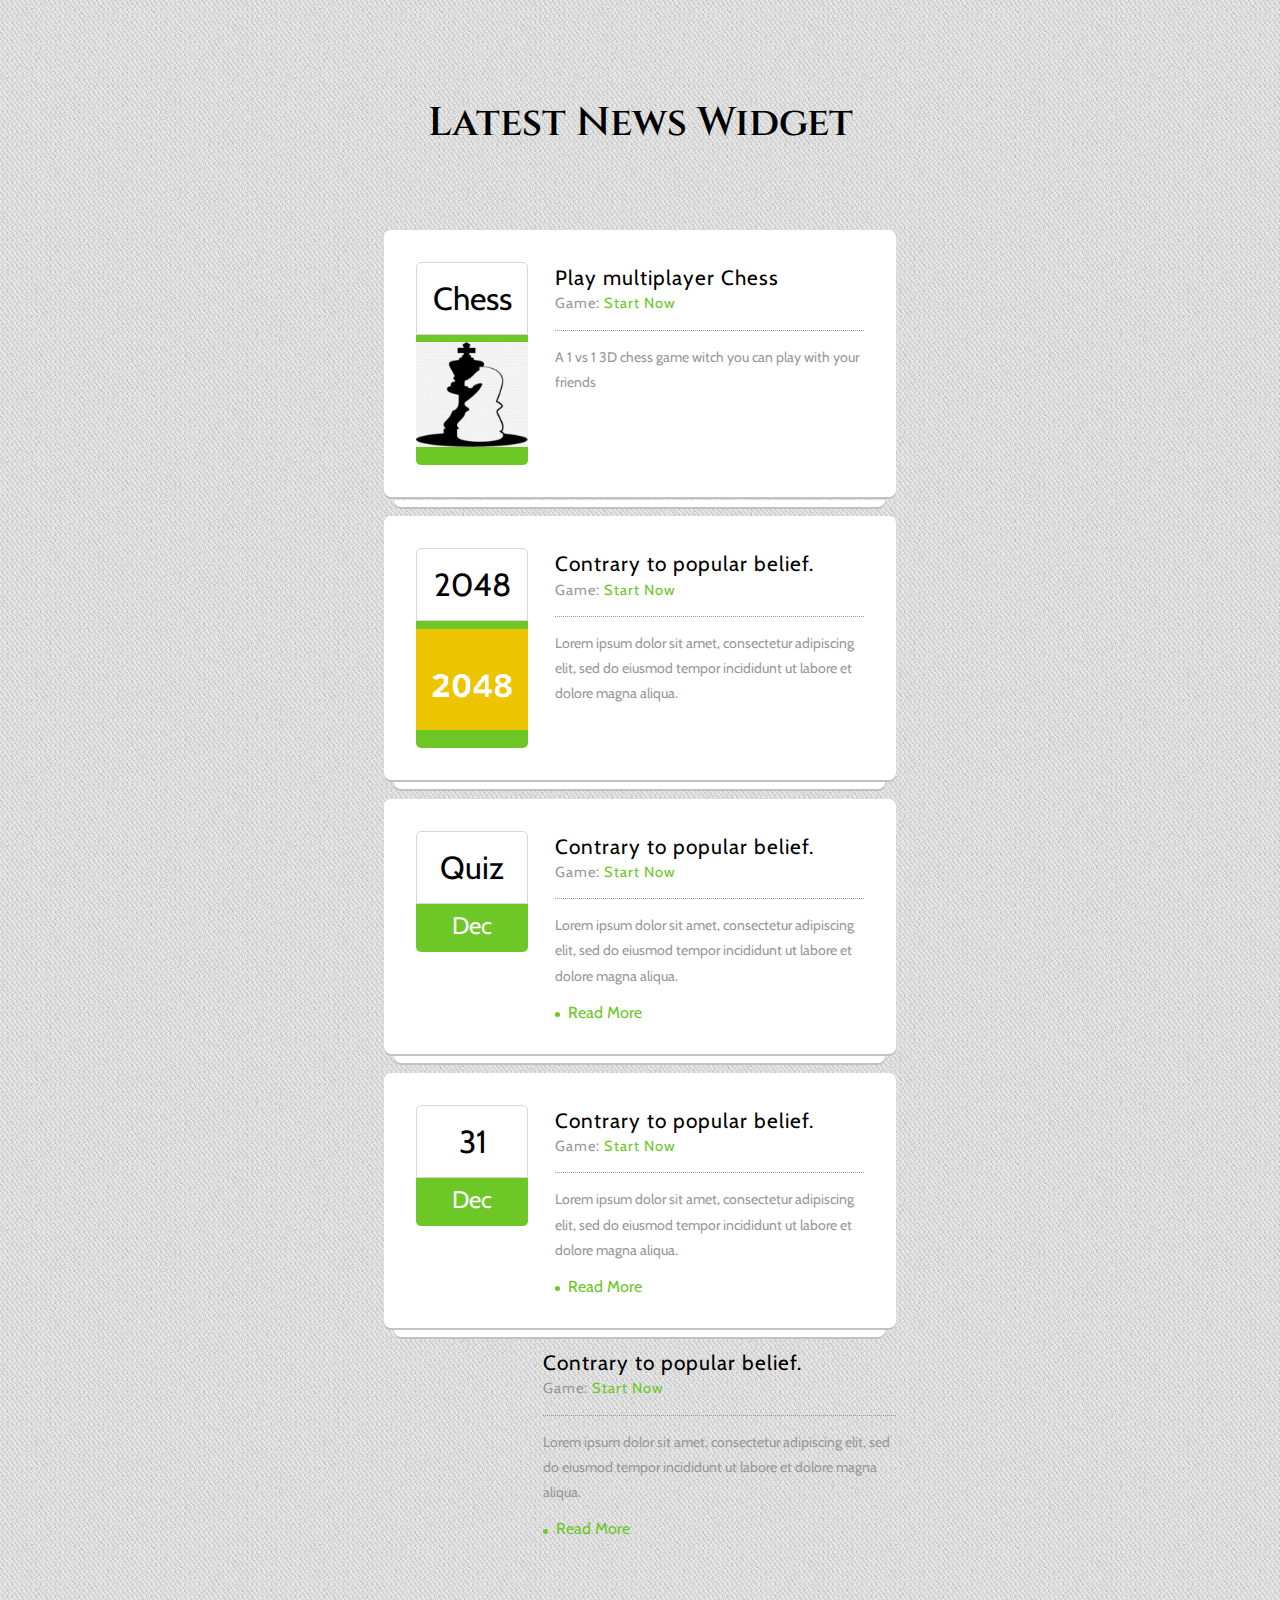
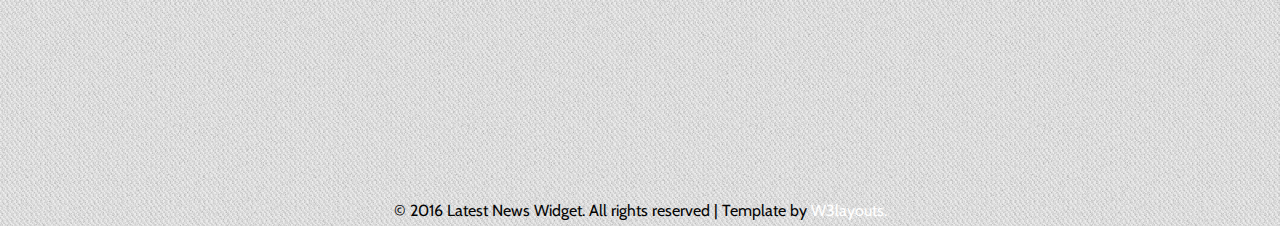
==== index.html @ 3260f77e "123" ====
<!--
Author: W3layouts
Author URL: http://w3layouts.com
License: Creative Commons Attribution 3.0 Unported
License URL: http://creativecommons.org/licenses/by/3.0/
-->
<!DOCTYPE html>
<html>
<head>
<title>Latest News Widget Flat Responsive Widget Template :: w3layouts</title>
<!-- for-mobile-apps -->
<meta name="viewport" content="width=device-width, initial-scale=1">
<meta http-equiv="Content-Type" content="text/html; charset=utf-8" />
<meta name="keywords" content="Latest News Widget Responsive web template, Bootstrap Web Templates, Flat Web Templates, Android Compatible web template, 
Smartphone Compatible web template, free webdesigns for Nokia, Samsung, LG, SonyEricsson, Motorola web design" />
<script type="application/x-javascript"> addEventListener("load", function() { setTimeout(hideURLbar, 0); }, false);
		function hideURLbar(){ window.scrollTo(0,1); } </script>
<!-- //for-mobile-apps -->
<link href="css/style.css" rel="stylesheet" type="text/css" media="all" />
<link href='//fonts.googleapis.com/css?family=Cabin:400,400italic,500,500italic,600,600italic,700,700italic' rel='stylesheet' type='text/css'>
<link href='//fonts.googleapis.com/css?family=Cinzel:400,700,900' rel='stylesheet' type='text/css'>
</head>
<body>
	<!-- main -->
		<div class="main" >
			<h1>Latest News Widget</h1>
			<div class="main-grid">
				<div class="main-grid-left">
					<h2>Chess</h2>
					<p><img src="images/chess.png"></p>
				</div>
				<div class="main-grid-right">
					<h3>Play multiplayer Chess<span>Game:<a href="3D-Hartwig-chess-set-master/index.html"> Start Now</a></span></h3>
					<p>A 1 vs 1 3D chess game witch you can play with your friends</p>
					
				</div>

				<div class="clear"> </div>
			</div></br>
			<div class="main-grid" pos>
				<div class="main-grid-left">
					<h2>2048</h2>
					<p><img src="2048-master/meta/apple-touch-icon.png"></p>
				</div>
				<div class="main-grid-right">
					<h3>Contrary to popular belief.<span>Game:<a href="2048-master/index.html"> Start Now</a></span></h3>
					<p>Lorem ipsum dolor sit amet, consectetur adipiscing elit, sed do eiusmod tempor incididunt ut labore et dolore magna aliqua.</p>
					
				</div>
				
				<div class="clear"> </div>
			</div></br>
			<div class="main-grid">
				<div class="main-grid-left">
					<h2>Quiz</h2>
					<p>Dec</p>
				</div>
				<div class="main-grid-right">
					<h3>Contrary to popular belief.<span>Game:<a href="quiz/index.html"> Start Now</a></span></h3>
					<p>Lorem ipsum dolor sit amet, consectetur adipiscing elit, sed do eiusmod tempor incididunt ut labore et dolore magna aliqua.</p>
					<div class="read">
						<a href="#">Read More</a>
					</div>
				</div>

				<div class="clear"> </div>
			</div></br>
			<div class="main-grid" pos>
				<div class="main-grid-left">
					<h2>31</h2>
					<p>Dec</p>
				</div>
				<div class="main-grid-right">
					<h3>Contrary to popular belief.<span>Game:<a href="shooter/www/index.html"> Start Now</a></span></h3>
					<p>Lorem ipsum dolor sit amet, consectetur adipiscing elit, sed do eiusmod tempor incididunt ut labore et dolore magna aliqua.</p>
					<div class="read">
						<a href="#">Read More</a>
					</div>
				</div>
				
				<div class="clear"> </div>
			</div></br>
			<div class="main-grid-right">
					<h3>Contrary to popular belief.<span>Game:<a href="word/index.html"> Start Now</a></span></h3>
					<p>Lorem ipsum dolor sit amet, consectetur adipiscing elit, sed do eiusmod tempor incididunt ut labore et dolore magna aliqua.</p>
					<div class="read">
						<a href="#">Read More</a>
					</div>
				</div>
				
				<div class="clear"> </div>
			</div></br>
			<div class="footer">
				<p>&copy 2016 Latest News Widget. All rights reserved | Template by <a href="http://w3layouts.com">W3layouts.</a></p>
			</div>
		</div>
	<!-- //main -->
</body>
</html>
---- css/style.css ----
/*--
Author: W3layouts
Author URL: http://w3layouts.com
License: Creative Commons Attribution 3.0 Unported
License URL: http://creativecommons.org/licenses/by/3.0/
--*/
/* reset */
html,body,div,span,applet,object,iframe,h1,h2,h3,h4,h5,h6,p,blockquote,pre,a,abbr,acronym,address,big,cite,code,del,dfn,em,img,ins,kbd,q,s,samp,small,strike,strong,sub,sup,tt,var,b,u,i,dl,dt,dd,ol,nav ul,nav li,fieldset,form,label,legend,table,caption,tbody,tfoot,thead,tr,th,td,article,aside,canvas,details,embed,figure,figcaption,footer,header,hgroup,menu,nav,output,ruby,section,summary,time,mark,audio,video{margin:0;padding:0;border:0;font-size:100%;font:inherit;vertical-align:baseline;}
article, aside, details, figcaption, figure,footer, header, hgroup, menu, nav, section {display: block;}
ol,ul{list-style:none;margin:0px;padding:0px;}
blockquote,q{quotes:none;}
blockquote:before,blockquote:after,q:before,q:after{content:'';content:none;}
table{border-collapse:collapse;border-spacing:0;}
/* start editing from here */
a{text-decoration:none;}
.txt-rt{text-align:right;}/* text align right */
.txt-lt{text-align:left;}/* text align left */
.txt-center{text-align:center;}/* text align center */
.float-rt{float:right;}/* float right */
.float-lt{float:left;}/* float left */
.clear{clear:both;}/* clear float */
.pos-relative{position:relative;}/* Position Relative */
.pos-absolute{position:absolute;}/* Position Absolute */
.vertical-base{	vertical-align:baseline;}/* vertical align baseline */
.vertical-top{	vertical-align:top;}/* vertical align top */
nav.vertical ul li{	display:block;}/* vertical menu */
nav.horizontal ul li{	display: inline-block;}/* horizontal menu */
img{max-width:100%;}
/*end reset*/
body{
	font-family: 'Cabin', sans-serif !important;
	background:url(../images/banner.png) 0px 0px;
}
/*-- main --*/
.main{
	width:35%;
    margin:6em auto 10em;
}
.main h1{
	font-size:2.5em;
	color:#000;
	margin:0 0 2em;
	text-align:center;
	font-family: 'Cinzel', serif;
	font-weight: 600;
}
.footer {
    margin: 5em 0 0;
}
.footer p{
	text-align:center;
	font-size: 1em;
    color: #050505;
	margin:0;
	line-height:1.8em;
}
.footer p a{
	color:#fff;
}
.footer p a:hover{
	color:#050505;
}
.main-grid{
	background: #fff;
    padding: 2em;
    border-radius: 7px;
	-webkit-border-radius: 7px;
	-moz-border-radius: 7px;
	-o-border-radius: 7px;
	-ms-border-radius: 7px;
    box-shadow: 0px 2px 0px #C2C2C2;
	-webkit-box-shadow: 0px 2px 0px #C2C2C2;
	-moz-box-shadow: 0px 2px 0px #C2C2C2;
	-o-box-shadow: 0px 2px 0px #C2C2C2;
	-ms-box-shadow: 0px 2px 0px #C2C2C2;
	position:relative;
}
.main-grid:after{
	content: '';
    position: absolute;
    bottom: -3.5%;
    left: 2%;
    background: #fff;
    width: 95.9%;
    height: 7px;
    box-shadow: 0px 2px 0px #C2C2C2;
    -webkit-box-shadow: 0px 2px 0px #C2C2C2;
    -moz-box-shadow: 0px 2px 0px #C2C2C2;
    -o-box-shadow: 0px 2px 0px #C2C2C2;
    -ms-box-shadow: 0px 2px 0px #C2C2C2;
    border-bottom-left-radius: 8px;
	border-bottom-right-radius: 8px;
}
.main-grid-left{
	float:left;
	width:25%;
}
.main-grid-left h2 {
    font-size: 2em;
    color: #000;
    margin: 0;
    padding: .5em;
    border: 1px solid #D7D7D7;
    text-align: center;
	border-top-left-radius: 5px;
	border-top-right-radius: 5px;
}
.main-grid-left p{
	padding: .3em 0 .5em;
    background: #6cc727;
    font-size: 1.5em;
    text-align: center;
    color: #fff;
    margin: 0;
    border-bottom-left-radius: 5px;
    border-bottom-right-radius: 5px;
}
.main-grid-right h3{
	font-size: 1.3em;
    color: #000;
    margin: 0;
    line-height: 1.5em;
    padding-bottom: .7em;
    border-bottom: 1px dotted #999;
	letter-spacing: 1px;
}
.main-grid-right h3 span{
	display: block;
    font-size: .7em;
    line-height: 1.5em;
    color: #999;
}
.main-grid-right h3 span a{
	text-decoration:none;
	color:#6cc727;
}
.main-grid-right h3 span a:hover{
	color:#999;
}
.main-grid-right {
    float: right;
    width:69%;
}
.main-grid-right p{
	margin:1em 0;
	color:#999;
	font-size:14px;
	line-height:1.8em;
}
.read a{	
	color:#6CC727;
	font-size:1em;
	position:relative;
	text-decoration:none;
	padding-left:.8em;
}
.read a:hover{
	color:#000;
}
.read a:before{
	content: '';
    background: #6CC727;
    width: 5px;
    height: 5px;
    position: absolute;
    top: 49%;
    left: 0%;
    border-radius: 30px;
}
/*-- start-responsive-design --*/
@media all and (max-width:1366px) {
	.main {
		width: 40%;
	}
}
@media (max-width: 1024px){
	.main {
		width: 50%;
	}
}
@media (max-width:768px){
	.main {
		width: 65%;
	}
	.main h1 {
		font-size: 2.2em;
	}
}
@media (max-width:736px){
	.main {
		margin: 3em auto 3em;
	}
	.main h1 {
		font-size: 2em;
		margin: 0 0 1.5em;
	}
}
@media (max-width:667px){
	.main {
		width: 80%;
	}
}
@media (max-width:640px){
	.read a:before {
		top: 43%;
	}
}
@media (max-width:568px){
	.main {
		width: 90%;
	}
}
@media (max-width:480px){
	.main h1 {
		font-size: 1.9em;
		margin: 0 0 1em;
	}
	.main-grid-left h2 {
		font-size: 1.5em;
	}
	.main-grid-left p {
		font-size: 1em;
	}
	.main-grid {
		padding: 1.5em;
	}
}
@media (max-width:414px){
	.main-grid-right h3 {
		font-size: 1.1em;
	}
}
@media (max-width:384px){
	.main h1 {
		font-size: 1.7em;
	}
	.footer {
		margin: 3em 0 0;
	}
}
@media (max-width: 320px){
	.main h1 {
		font-size: 1.5em;
	}
	.main-grid-left {
		float: none;
		width: 100%;
		margin-bottom:1em;
	}
	.main-grid-right {
		float: none;
		width: 100%;
	}
	.main-grid-left h2 {
		padding: .3em 0;
	}
	.main {
		margin: 2em auto 2em;
	}
	.main-grid-right p {
		margin: 0.5em 0 1em;
		font-size: 13px;
	}
	.main-grid-right h3 {
		font-size: 1em;
	}
	.main-grid:after {
		bottom: -2.5%;
	}
	.footer{
		padding:0 0 2em;
	}
	.footer p {
		font-size: 13px;
	}
}
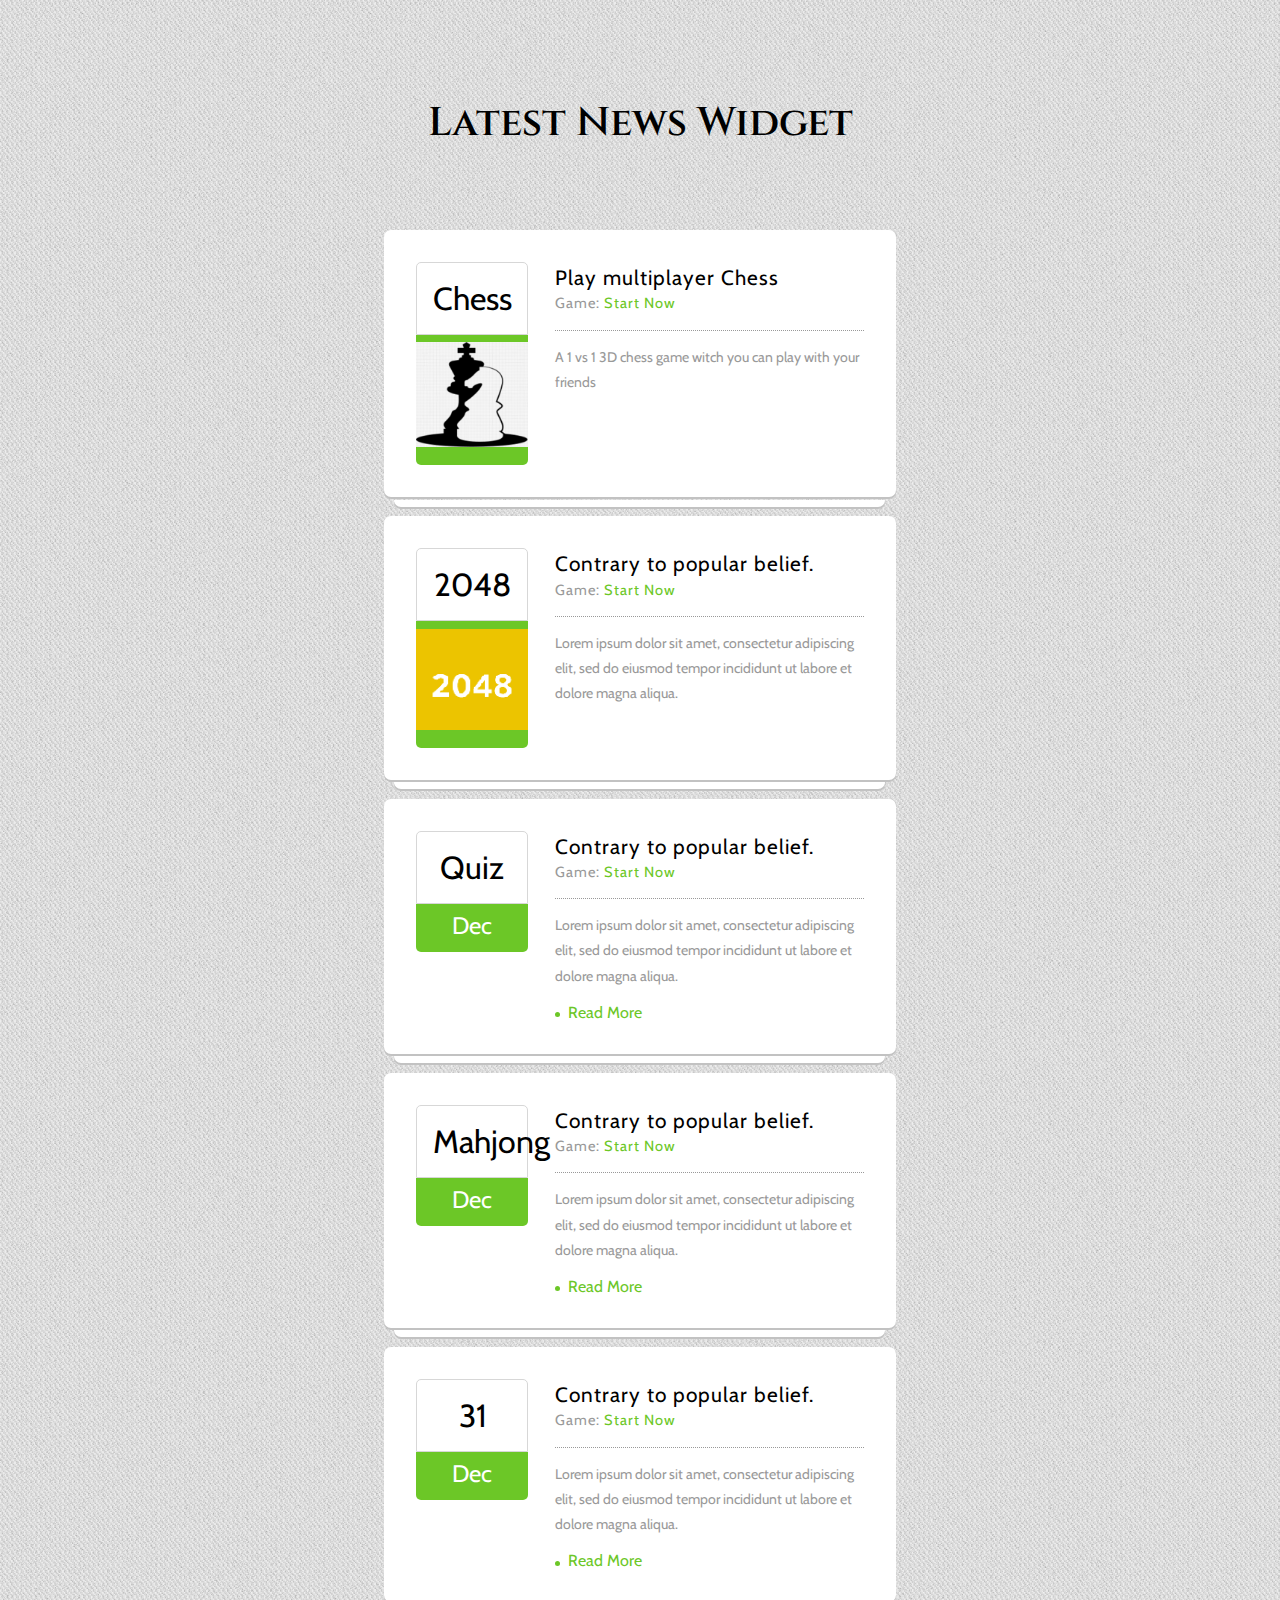
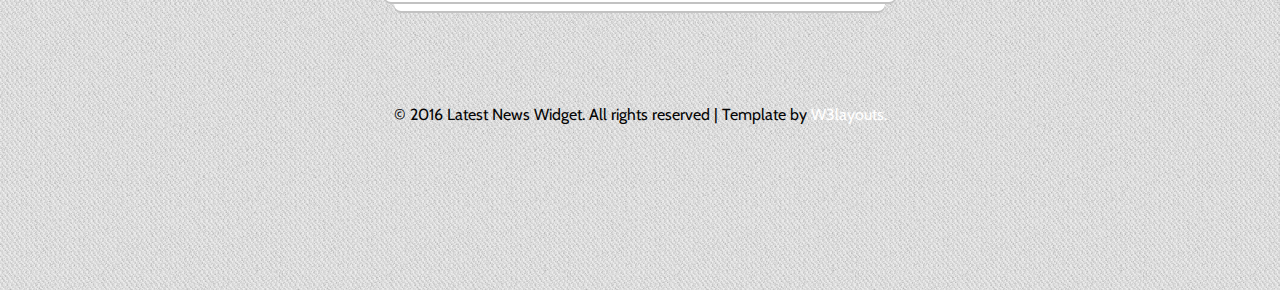
==== commit f2f052c1: "jg" ====
--- a/index.html
+++ b/index.html
@@ -67,11 +67,11 @@
 			</div></br>
 			<div class="main-grid" pos>
 				<div class="main-grid-left">
-					<h2>31</h2>
+					<h2>Mahjong</h2>
 					<p>Dec</p>
 				</div>
 				<div class="main-grid-right">
-					<h3>Contrary to popular belief.<span>Game:<a href="shooter/www/index.html"> Start Now</a></span></h3>
+					<h3>Contrary to popular belief.<span>Game:<a href="green-mahjong-master/GreenMahjong/www/index.html"> Start Now</a></span></h3>
 					<p>Lorem ipsum dolor sit amet, consectetur adipiscing elit, sed do eiusmod tempor incididunt ut labore et dolore magna aliqua.</p>
 					<div class="read">
 						<a href="#">Read More</a>
@@ -80,6 +80,11 @@
 				
 				<div class="clear"> </div>
 			</div></br>
+			<div class="main-grid" pos>
+				<div class="main-grid-left">
+					<h2>31</h2>
+					<p>Dec</p>
+				</div>
 			<div class="main-grid-right">
 					<h3>Contrary to popular belief.<span>Game:<a href="word/index.html"> Start Now</a></span></h3>
 					<p>Lorem ipsum dolor sit amet, consectetur adipiscing elit, sed do eiusmod tempor incididunt ut labore et dolore magna aliqua.</p>
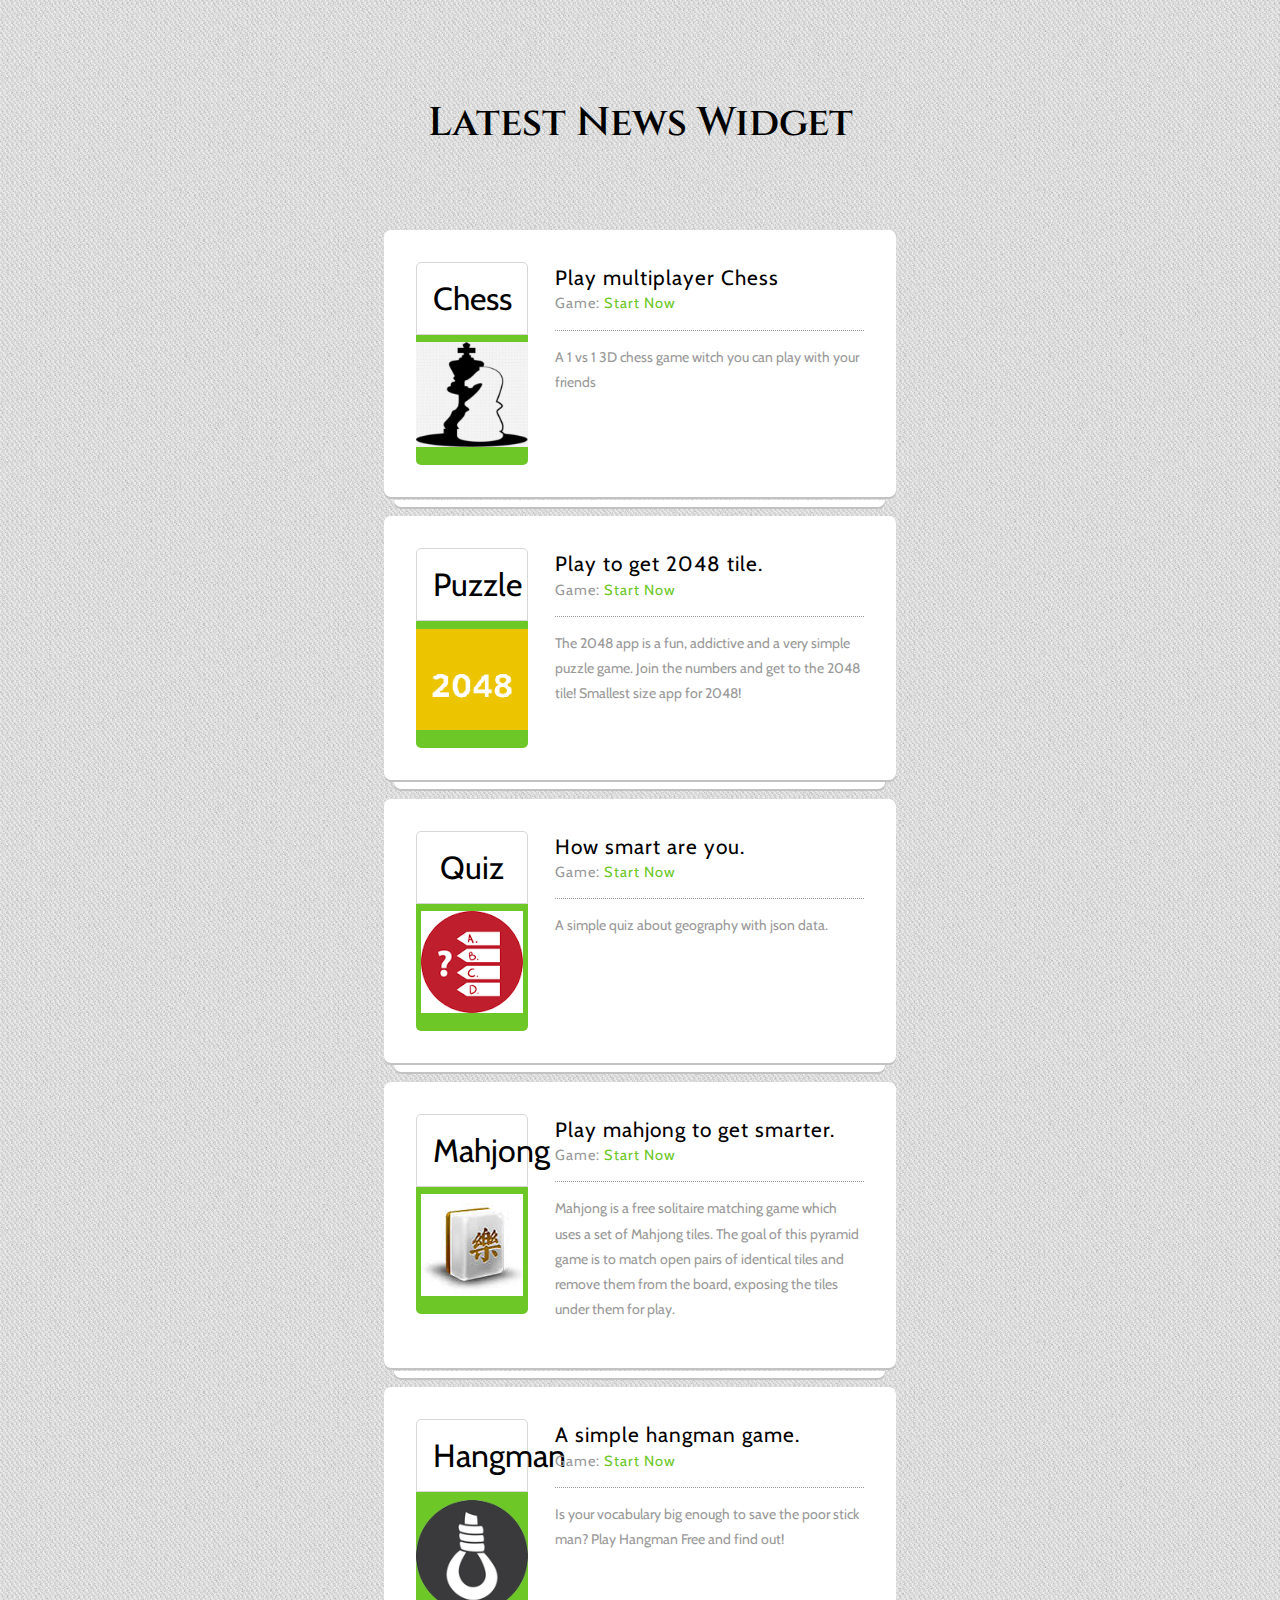
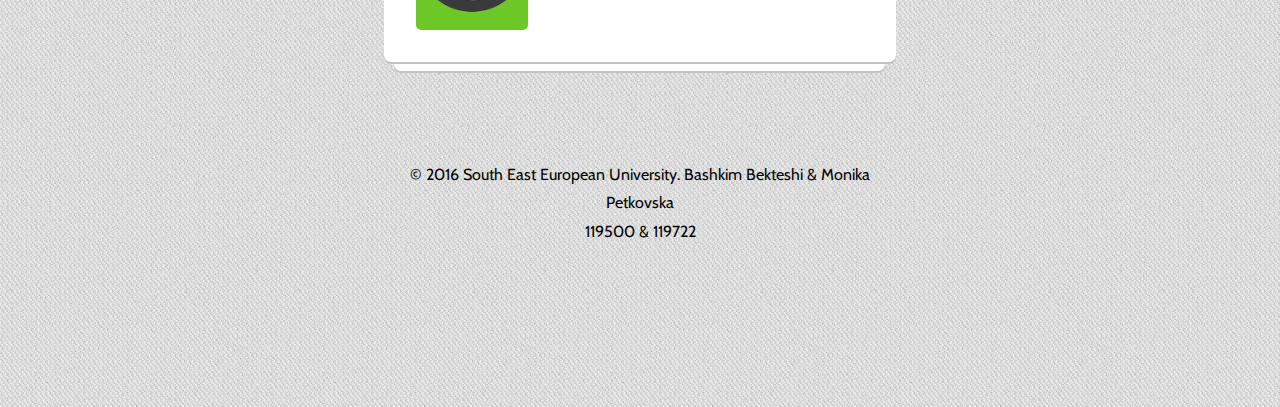
==== commit 6a76e33d: "final try" ====
--- a/index.html
+++ b/index.html
@@ -39,12 +39,13 @@
 			</div></br>
 			<div class="main-grid" pos>
 				<div class="main-grid-left">
-					<h2>2048</h2>
+					<h2>Puzzle</h2>
 					<p><img src="2048-master/meta/apple-touch-icon.png"></p>
 				</div>
 				<div class="main-grid-right">
-					<h3>Contrary to popular belief.<span>Game:<a href="2048-master/index.html"> Start Now</a></span></h3>
-					<p>Lorem ipsum dolor sit amet, consectetur adipiscing elit, sed do eiusmod tempor incididunt ut labore et dolore magna aliqua.</p>
+					<h3>Play to get 2048 tile.<span>Game:<a href="2048-master/index.html"> Start Now</a></span></h3>
+					<p>The 2048 app is a fun, addictive and a very simple puzzle game. Join the numbers and get to the 2048 tile!
+Smallest size app for 2048!</p>
 					
 				</div>
 				
@@ -53,14 +54,12 @@
 			<div class="main-grid">
 				<div class="main-grid-left">
 					<h2>Quiz</h2>
-					<p>Dec</p>
+					<p><img src="quiz\quiz.png"></p>
 				</div>
 				<div class="main-grid-right">
-					<h3>Contrary to popular belief.<span>Game:<a href="quiz/index.html"> Start Now</a></span></h3>
-					<p>Lorem ipsum dolor sit amet, consectetur adipiscing elit, sed do eiusmod tempor incididunt ut labore et dolore magna aliqua.</p>
-					<div class="read">
-						<a href="#">Read More</a>
-					</div>
+					<h3>How smart are you.<span>Game:<a href="quiz/index.html"> Start Now</a></span></h3>
+					<p>A simple quiz about geography with json data.</p>
+					
 				</div>
 
 				<div class="clear"> </div>
@@ -68,35 +67,31 @@
 			<div class="main-grid" pos>
 				<div class="main-grid-left">
 					<h2>Mahjong</h2>
-					<p>Dec</p>
+					<p><img src="green-mahjong-master\GreenMahjong\www\images\majong.jpg"></p>
 				</div>
 				<div class="main-grid-right">
-					<h3>Contrary to popular belief.<span>Game:<a href="green-mahjong-master/GreenMahjong/www/index.html"> Start Now</a></span></h3>
-					<p>Lorem ipsum dolor sit amet, consectetur adipiscing elit, sed do eiusmod tempor incididunt ut labore et dolore magna aliqua.</p>
-					<div class="read">
-						<a href="#">Read More</a>
-					</div>
+					<h3>Play mahjong to get smarter.<span>Game:<a href="green-mahjong-master/GreenMahjong/www/index.html"> Start Now</a></span></h3>
+					<p>Mahjong is a free solitaire matching game which uses a set of Mahjong tiles. The goal of this pyramid game is to match open pairs of identical tiles and remove them from the board, exposing the tiles under them for play.</p>
+					
 				</div>
 				
 				<div class="clear"> </div>
 			</div></br>
 			<div class="main-grid" pos>
 				<div class="main-grid-left">
-					<h2>31</h2>
-					<p>Dec</p>
+					<h2>Hangman</h2>
+					<p><img src="word\hangman.png"></p>
 				</div>
 			<div class="main-grid-right">
-					<h3>Contrary to popular belief.<span>Game:<a href="word/index.html"> Start Now</a></span></h3>
-					<p>Lorem ipsum dolor sit amet, consectetur adipiscing elit, sed do eiusmod tempor incididunt ut labore et dolore magna aliqua.</p>
-					<div class="read">
-						<a href="#">Read More</a>
-					</div>
+					<h3>A simple hangman game.<span>Game:<a href="word/index.html"> Start Now</a></span></h3>
+					<p>Is your vocabulary big enough to save the poor stick man? Play Hangman Free and find out!</p>
+					
 				</div>
 				
 				<div class="clear"> </div>
 			</div></br>
 			<div class="footer">
-				<p>&copy 2016 Latest News Widget. All rights reserved | Template by <a href="http://w3layouts.com">W3layouts.</a></p>
+				<p>&copy 2016 South East European University. Bashkim Bekteshi & Monika Petkovska</br>119500 & 119722</a></p>
 			</div>
 		</div>
 	<!-- //main -->
--- a/css/style.css
+++ b/css/style.css
@@ -216,7 +216,7 @@
 		margin: 0 0 1em;
 	}
 	.main-grid-left h2 {
-		font-size: 1.5em;
+		font-size: 1.0em;
 	}
 	.main-grid-left p {
 		font-size: 1em;
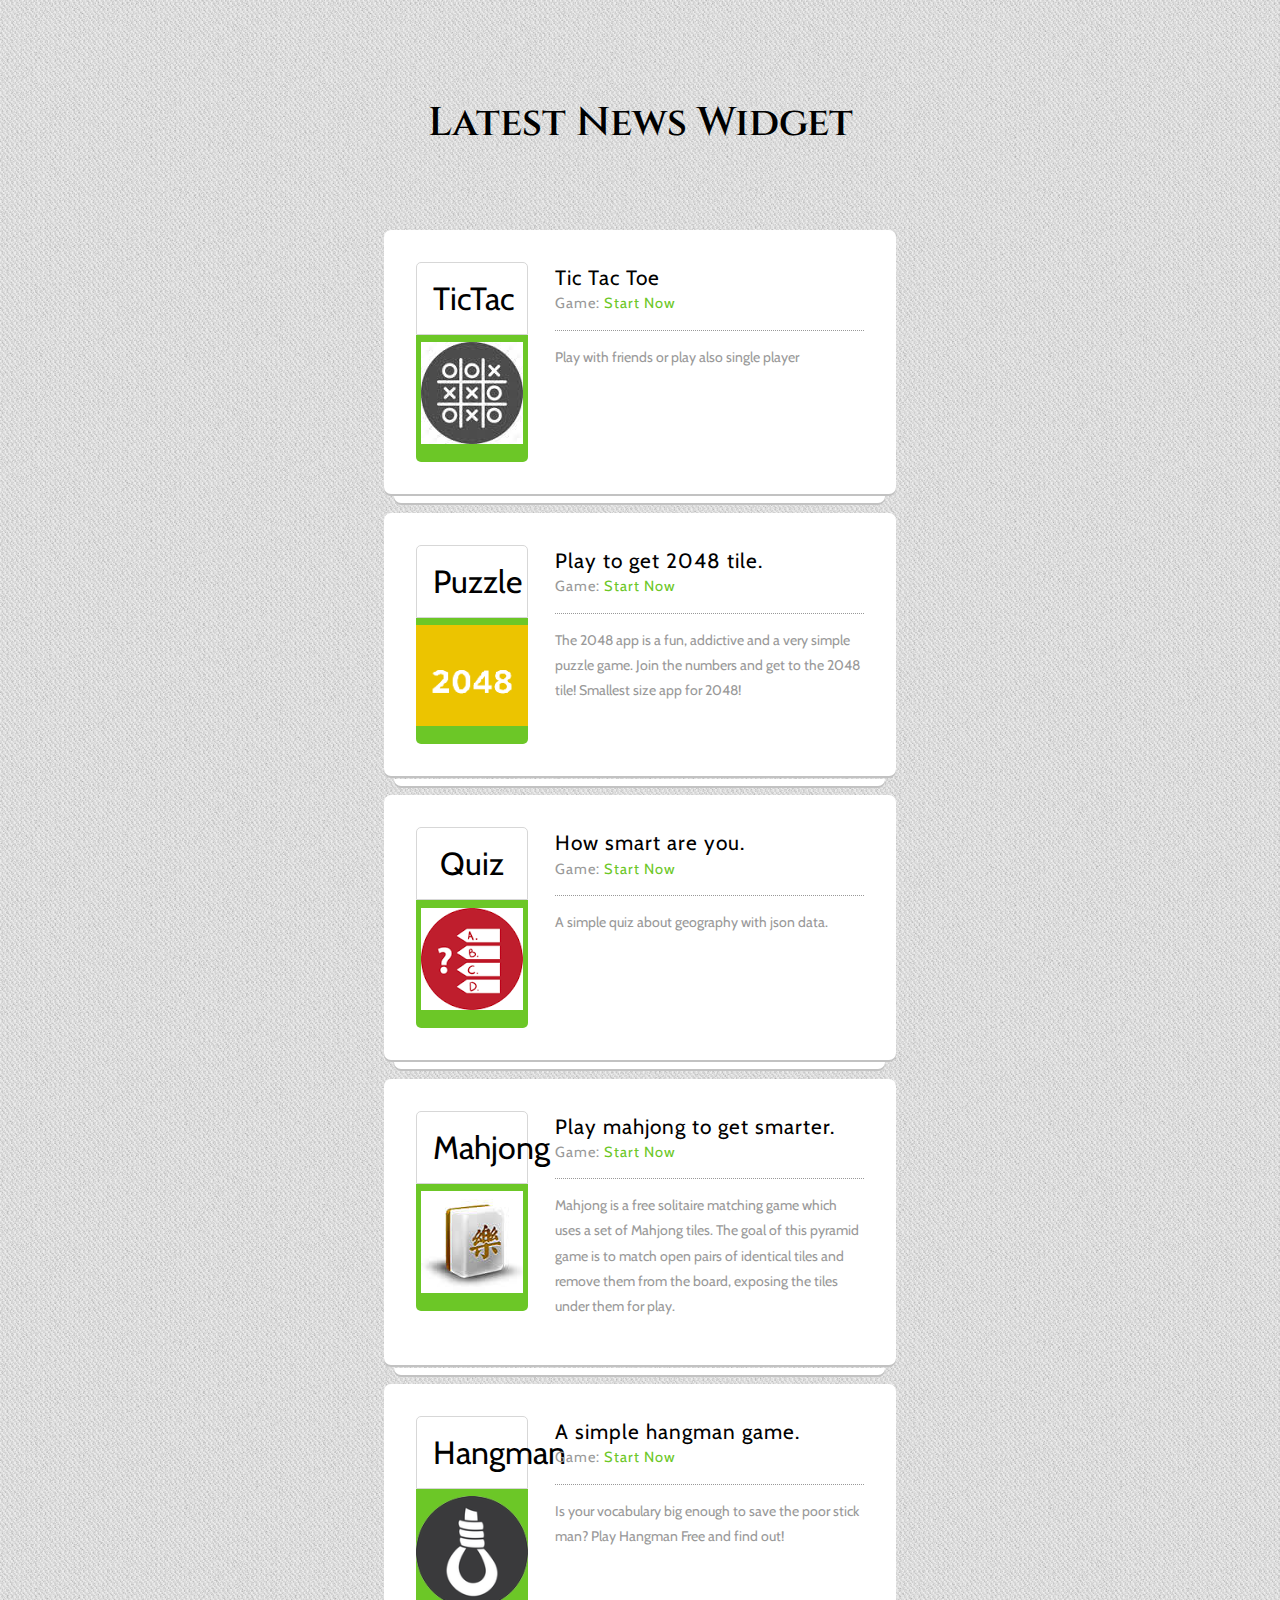
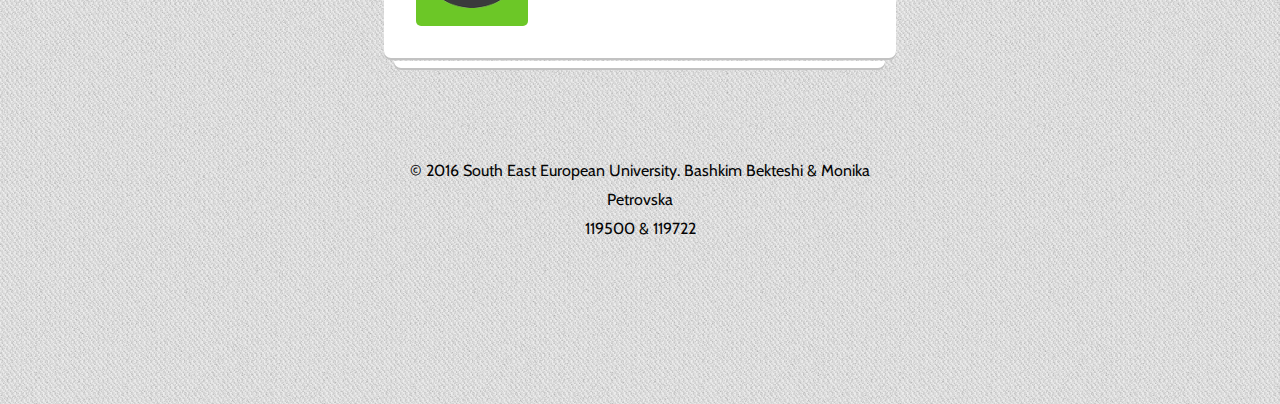
==== commit 92373503: "demo" ====
--- a/index.html
+++ b/index.html
@@ -26,12 +26,12 @@
 			<h1>Latest News Widget</h1>
 			<div class="main-grid">
 				<div class="main-grid-left">
-					<h2>Chess</h2>
-					<p><img src="images/chess.png"></p>
+					<h2>TicTac</h2>
+					<p><img src="Tic-Tac-Toe-JS/logo.jpg"></p>
 				</div>
 				<div class="main-grid-right">
-					<h3>Play multiplayer Chess<span>Game:<a href="3D-Hartwig-chess-set-master/index.html"> Start Now</a></span></h3>
-					<p>A 1 vs 1 3D chess game witch you can play with your friends</p>
+					<h3>Tic Tac Toe<span>Game:<a href="Tic-Tac-Toe-JS/mode.html"> Start Now</a></span></h3>
+					<p>Play with friends or play also single player</p>
 					
 				</div>
 
@@ -91,7 +91,7 @@
 				<div class="clear"> </div>
 			</div></br>
 			<div class="footer">
-				<p>&copy 2016 South East European University. Bashkim Bekteshi & Monika Petkovska</br>119500 & 119722</a></p>
+				<p>&copy 2016 South East European University. Bashkim Bekteshi & Monika Petrovska</br>119500 & 119722</a></p>
 			</div>
 		</div>
 	<!-- //main -->
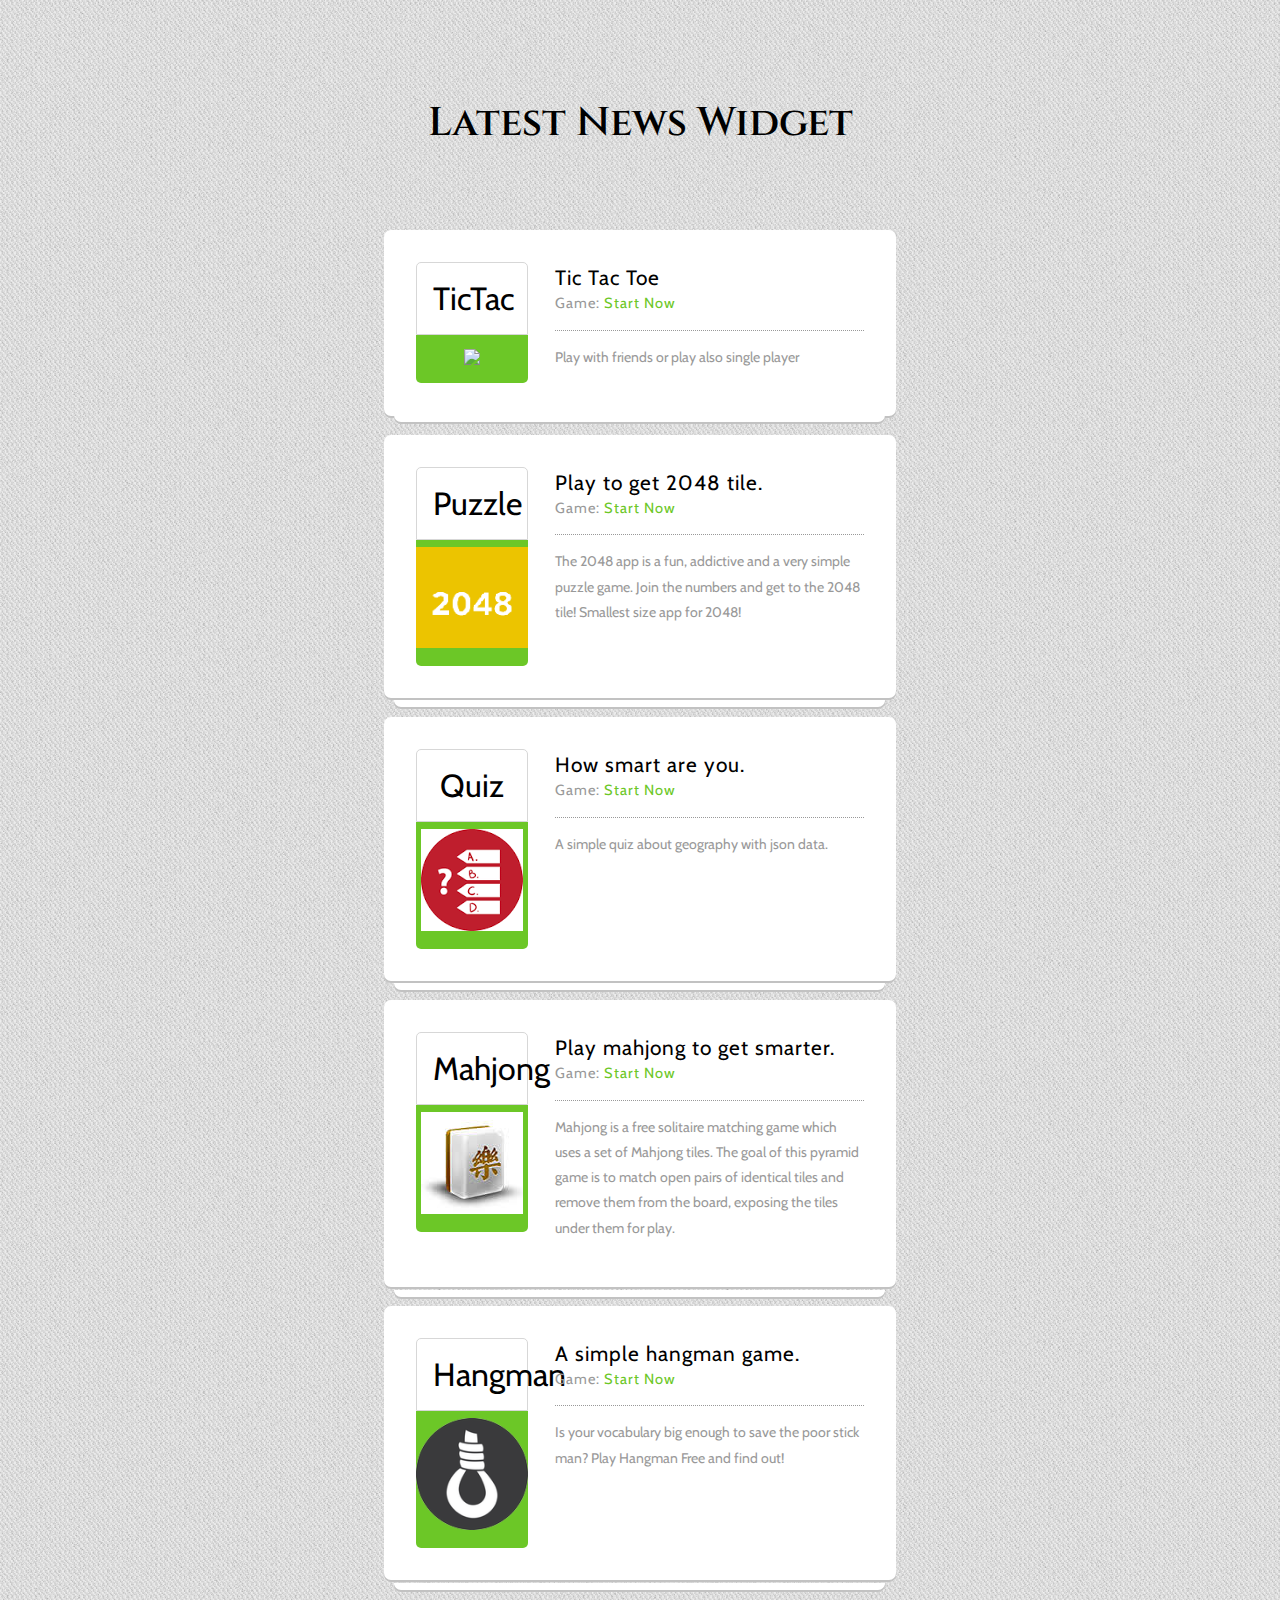
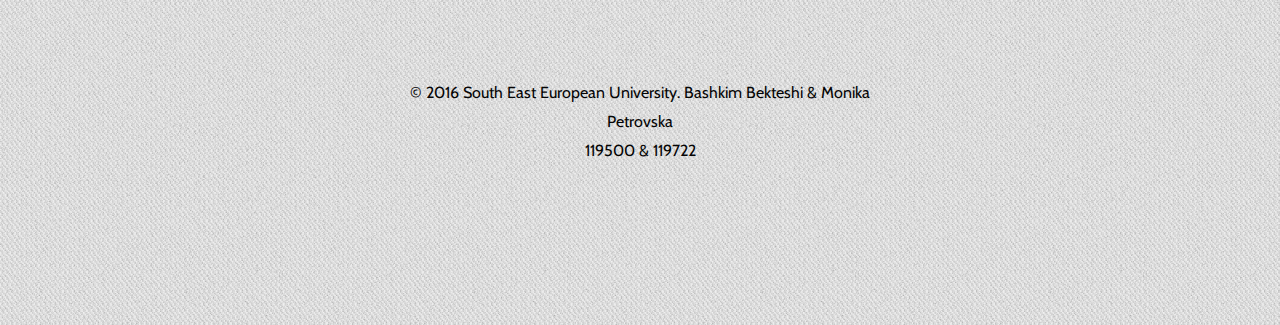
==== commit 38049ae8: "Update index.html" ====
--- a/index.html
+++ b/index.html
@@ -7,7 +7,7 @@
 <!DOCTYPE html>
 <html>
 <head>
-<title>Latest News Widget Flat Responsive Widget Template :: w3layouts</title>
+<title>Game</title>
 <!-- for-mobile-apps -->
 <meta name="viewport" content="width=device-width, initial-scale=1">
 <meta http-equiv="Content-Type" content="text/html; charset=utf-8" />
@@ -96,4 +96,4 @@
 		</div>
 	<!-- //main -->
 </body>
-</html>+</html>
